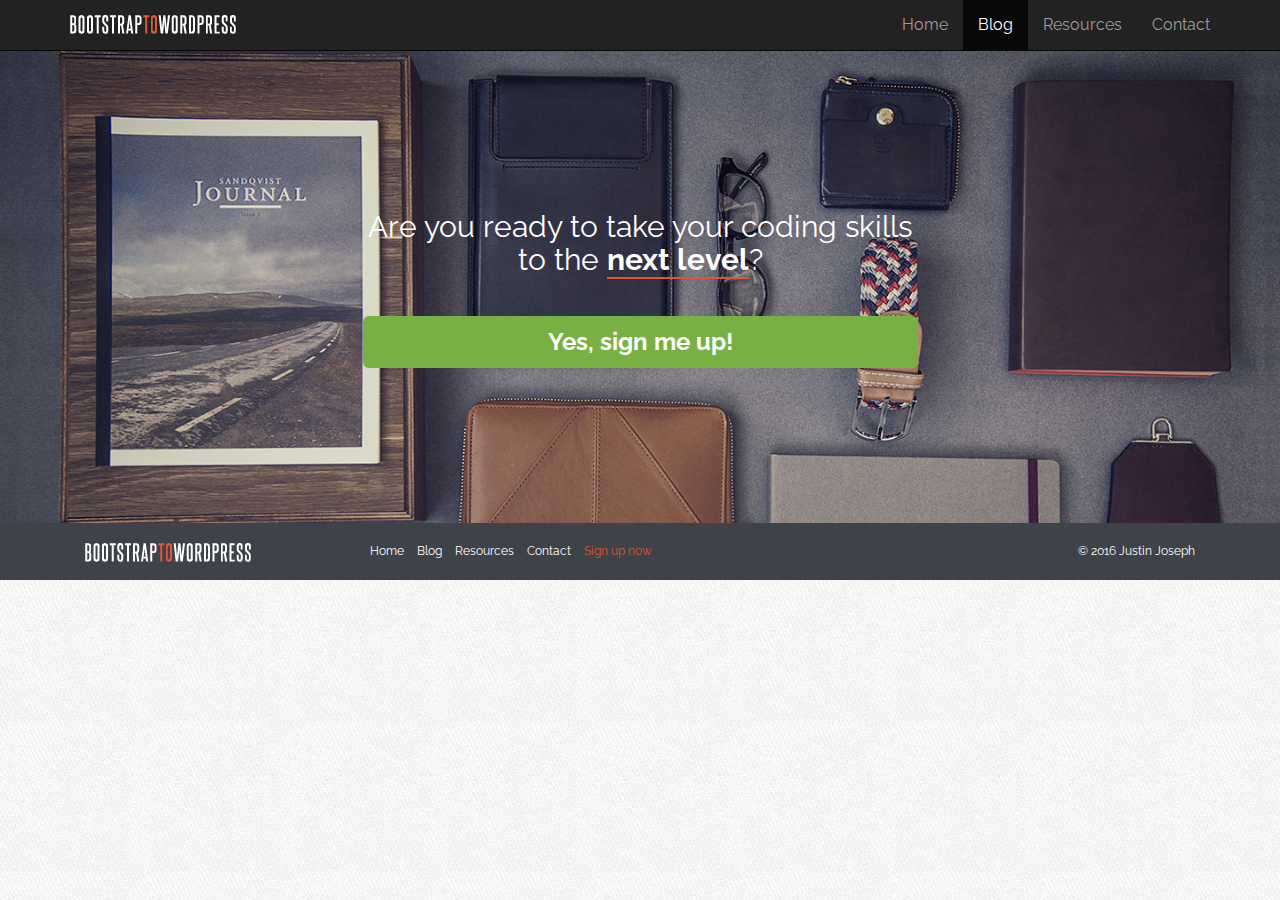
==== blog.html @ fc56a04b "Add skeleton blog template" ====
<!DOCTYPE html>
<html lang="en">
	<head>
		<meta http-equiv="Content-Type" content="text/html" charset="UTF-8">
		<meta charset="UTF-8">
		<meta name="viewport" content="width=device-width, initial-scale=1">
		<meta name="description" content="">
		<meta name="author" content="">

		<link rel="icon" href="assets/img/favicon.ico">

		<!-- Bootstrap CSS 
		=========================================================== -->
		<link rel="stylesheet" href="assets/css/bootstrap.min.css">
		
		<!-- Font Awesome icons 
		=========================================================== -->		
		<link rel="stylesheet" href="assets/css/font-awesome/css/font-awesome.min.css">

		<!-- Raleway font 
		=========================================================== -->
		<link href="https://fonts.googleapis.com/css?family=Raleway:400,700" rel="stylesheet">

		<link rel="stylesheet" href="assets/css/custom.css">
		
		<title>Bootstrap to WordPress</title>

		<!-- HTML5 shiv and Respond.js IE8 support of HTML5 elements and media queries  -->
		<!--[if lt IE 9]>
		<script src="https://oss.maxcdn.com/html5shiv/3.7.2/html5shiv.min.js"></script>
		<script src="https://oss.maxcdn.com/respond/1.4.2/respond.min.js"></script>
		<![endif]-->		
	</head>

	<body class="blog">

		<!-- HEADER 
		=========================================================== -->		
		<header class="site-header" role="banner">

			<!-- NAVBAR 
			=========================================================== -->
			<div class="navbar-wrapper">
				<div class="navbar navbar-inverse navbar-fixed-top" role="navigation">
					<div class="container">
						<div class="navbar-header">
							<button type="button" data-toggle="collapse" data-target=".navbar-collapse" class="navbar-toggle">
								<span class="sr-only">Toggle Navigation</span>
								<span class="icon-bar"></span>
								<span class="icon-bar"></span>
								<span class="icon-bar"></span>
							</button>

							<a href="/" class="navbar-brand"><img src="assets/img/logo.png" alt="Bootstrap to WordPress"></a>
						</div><!-- /.navbar-header -->

						<div class="navbar-collapse collapse">
							<ul class="nav navbar-nav navbar-right">
								<li><a href="/">Home</a></li><!-- /.active -->
								<li class="active"><a href="blog.html">Blog</a></li>
								<li><a href="resource.html">Resources</a></li>
								<li><a href="contact.html">Contact</a></li>
							</ul><!-- /.nav navbar-nav navbar-right -->
						</div><!-- /.navbar-collapse collapse -->
					</div><!-- /.container -->
				</div><!-- /.navbar navbar-inverse navbar-fixed-top -->
			</div><!-- /.navbar-wrapper -->

		</header>



		<!-- SIGN-UP 
		=========================================================== -->
		<section id="sign-up" data-type="background" data-speed="4">
			<div class="container">
				<div class="row">
					<div class="col-sm-6 col-sm-offset-3">
						<h2>Are you ready to take your coding skills to the <strong>next level</strong>?</h2>
						<p>
							<a href="#" class="btn btn-lg btn-block btn-success">Yes, sign me up!</a>
						</p>
					</div><!-- /.col-sm-6 col-sm-3 -->
				</div><!-- /.row -->
			</div><!-- /.container -->
		</section><!-- /#sign-up -->

		<!-- FOOTER 
		=========================================================== -->
		<footer>
			<div class="container">
				<div class="col-sm-3">
					<p>
						<a href="/">
							<img src="assets/img/logo.png" alt="Bootstrap to WordPress" />
						</a>
					</p>
				</div><!-- /.col-sm-3 -->

				<div class="col-sm-6">
					<nav>
						<ul class="list-unstyled list-inline">
							<li><a href="/">Home</a></li>
							<li><a href="blog.html">Blog</a></li>
							<li><a href="resources.html">Resources</a></li>
							<li><a href="contact.html">Contact</a></li>
							<li class="signup-link"><a href="#">Sign up now</a></li>
						</ul><!-- /.list-unstyled list-inline -->
					</nav>
				</div><!-- /.col-sm-6 -->

				<div class="col-sm-3">
					<p class="pull-right">&copy; 2016 Justin Joseph</p><!-- /.pull-right -->
				</div><!-- /.col-sm-3 -->
			</div><!-- /.container -->
		</footer>

		<!-- MODAL 
		=========================================================== -->
		<div class="modal fade" id="modal">
			<div class="modal-dialog">
				<div class="modal-content">
					
					<div class="modal-header">
						<button type="button" data-dismiss="modal" class="close">
							<span aria-hidden="true">&times;</span>
							<span class="sr-only">Close</span>
						</button>

						<h4 class="modal-title" id="modal-label">
							<i class="fa fa-envelope"> Subscribe to Our Mailing List</i>
						</h4><!-- /.modal-title -->
					</div><!-- /.modal-header -->

					<div class="modal-body">
						<p>
							Simply provide your name and e-mail! As a thank-you for joining, we&rsquo;ll give you one of our best-selling courses, <em>for free!</em>
						</p>

						<form action="" class="form-inline" role="form">
							<div class="form-group">
								<label for="firstname" class="sr-only">First Name</label>
								<input type="text" class="form-control" name="firstname" id="firstname" placeholder="First Name">
							</div><!-- /.form-group -->
							<div class="form-group">
								<label for="email" class="sr-only">E-mail</label>
								<input type="email" class="form-control" name="email" id="email" placeholder="E-mail">
							</div><!-- /.form-group -->

							<input type="submit" value="Subscribe!" class="btn btn-danger">
						</form><!-- /.form-inline -->

						<hr>

						<p>
							<small>
								By providing your e-mail you consent to receiving occasional promotional e-mails &amp; newsletters. <br><br>No Spam. Just good stuff. We respect your privacy &amp; you may un-subscribe at any time.
							</small>
						</p>
					</div><!-- /.modal-body -->

				</div><!-- /.modal-content -->
			</div><!-- /.modal-dialog -->
		</div>

		<!-- BOOTSTRAP & CUSTOM JS 
		=========================================================== -->
		<script src="https://ajax.googleapis.com/ajax/libs/jquery/3.1.0/jquery.min.js"></script>
		<script src="assets/js/jquery-3.1.0.min.js"></script>
		<script src="assets/js/bootstrap.min.js"></script>
		<script src="assets/js/main.js"></script>
	</body>
</html>
---- assets/css/custom.css ----
/* COLORS

Green:  	 #79b044
Salmon: 	 #dd5638
Blue-Grey: #3e4249

*/

/* === GENERAL === */

html {
	font-size: 16px;
}

body {
	margin-top: 50px;
	font-family: 'Raleway', sans-serif;
	font-size: 100%;
	background:  url(../img/tile.jpg) top left repeat;
}

/* == GLOBAL === */
h1, h2, h3, h4, h5, h6 {
	-webkit-font-smoothing: antialiased;
	text-rendering: optimizelegibility;
	font-weight: bold;
}

h1 {
	font-size: 3rem;
}

h1, h2 {
	margin: 0 0 40px;
}

h3 {
	margin: 20px 0;
}

h4 {
	font-size: 1.125rem;
}

p {
	margin: 0 0 15px;
}

p.lead {
	font-weight: normal;
}

a, a:visited {
	color: #dd5638;
}

a:hover {
	text-decoration: none;
	color: #c9302c;
}

button, input, .btn, a.btn {
	-webkit-font-smoothing: antialiased;
	text-rendering: optimizelegibility;
	color: white;
}

.btn {
	font-weight: bold;
}

.btn:focus {
	outline: none !important;
}

.btn-danger {
	background-color: #dd5638;
	border-collapse: #d95131;
}

.btn-success {
	background-color: #79b044;
	border: none;
}

.btn-success:hover {
	background-color: #6a9b3d;
	border-color: #6a9b3d;
}

img {
	max-width: 100%;
}

.modal-content {
	background: url(../img/tile.jpg) top left repeat;
}

.badge.social {
	background: #ccc;
	font-size: 1.5rem;
	height: 40px;
	width: 40px;
	text-align: center;
	line-height: 42px;
	margin: 0 5px 20px 0;
	padding: 0;
	-webkit-border-radius: 50px;
	-moz-border-radius: 50px;
	-ms-morder-radius: 50px;
	border-radius: 50px;
}

.badge.social.twitter:hover {
	background: #55acee;
}

.badge.social.facebook:hover {
	background: #3b5998;
}

.badge.social.gplus:hover {
	background: #db4b39;
}

blockquote {
	padding: 0;
	border: none;
	font-style: italic;
	text-align: left;	
}

blockquote cite {
	display: block;
	color: #777;
	margin: 15px 0 0 0;
}

blockquote:before {
	display: none;
}

/* === HERO === */

#hero {
	background: url(../img/hero-bg.jpg) 50% 0 repeat fixed;
	min-height: 500px;
	padding: 40px 0;
	color: white;
	-webkit-font-smoothing: antialiased;
	text-rendering: optimizelegibility;
}

#hero article {
	width: 100%;
	text-align: center;	
}

#hero .hero-text {
	margin-top: 30px;
}

#price-timeline {
	margin: 30px 0 60px;
	text-align: center;
}

#price-timeline .price {
	display: inline-block;
	margin: 0 2% 0 0;
	width: 30%;
	background-color: #3e4249;
	padding: 10px 20px 30px;
	position: relative;
	vertical-align: top;
}

#price-timeline .price.active {
	background-color: #dd5638;
}

#price-timeline .price span {
	background-color: #101010;
	display: block;
	height: 70px;
	width: 70px;
	text-align: center;
	line-height: 70px;
	font-weight: bold;
	font-size: 1.5rem;
	-webkit-border-radius: 100%;
	-moz-border-radius: 100%;
	-ms-border-radius: 100%;
	border-radius: 100%;
	position: absolute;
	bottom: -35px;
	left: 50%;
	margin-left: -35px;
}

#price-timeline h4 {
	margin: 0 0 10px;
}

#price-timeline h4 small {
	color: white;
	font-weight: bold;
	display: block;
}

/* === LAYOUT === */

.row + .row {
	margin-top: 20px;
}

section {
	padding: 80px 0;
}

.section-header {
	text-align: center;
}

section h2 {
	margin: 20px 0 40px;
}

section h3 {
	margin: 30px 0 10px;
}

#opt-in {
	background-color: #3e4249;
	padding: 20px 0;
	color: white;
	-webkit-font-smoothing: antialiased;
	text-rendering: optimizelegibility;
	font-size: 1.2rem;
}

#opt-in p {
	margin: 7px 0 0 0;
}

#who-benefits {
	background-color: white;
}

#course-features {
	background-color: #3e4249;
	color: white;
	text-align: center;
}

#project-features {
	text-align: center;
}

#featurette {
	background: url(../img/stuff-bg.jpg) 50% 100% repeat fixed;
	background-size: cover;
	text-align: center;
	color: white;
}

#instructor {
	background: white url(../img/brad-elvis.png) 90% -10px no-repeat;
}

#instructor h2 {
	margin: 0 0 20px;
}

#instructor .number {
	display: table;
	font-size: 1.875rem;
	font-weight: bold;
	color: white;
	height: 140px;
	width: 140px;
	line-height: 24px;
	text-align: center;
	background: #dd5638;
	-webkit-border-radius: 100%;
	-moz-border-radius: 100%;
	-ms-morder-radius: 100%;
	border-radius: 100%;
	-webkit-font-smoothing: antialiased;
	text-rendering: optimizelegibility;
}

#instructor .number .number-content {
	display: table-cell;
	vertical-align: middle;
}

#instructor .number span {
	display: block;
	font-size: 1.25rem;
	font-weight: normal;
}

#testimonials {
	text-align: center;
}

.testimonial {
	margin-bottom: 60px;
}

.testimonial img {
	-webkit-border-radius: 50%;
	-moz-border-radius: 50%;
	-ms-morder-radius: 50%;
	border-radius: 50%;
}

#sign-up {
	text-align: center;
	background: url(../img/hipster-stuff.jpg) center center repeat fixed;
	background-size: cover;
	color: white;
	padding: 140px 0;
}

#sign-up h2 {
	font-weight: normal;
}

#sign-up h2 strong {
	border-bottom: 2px solid #dd5638;
}

#sign-up .btn {
	font-size: 1.5rem;
}

footer {
	background-color: #3e4249;
	color: white;
	padding: 20px 0 10px;
	font-size: .75rem;
}

footer p {
	margin: 0;
}

footer a, footer a:visited {
	color: white;
}

footer a:hover {
	color: #dd5638;
}

footer li.signup-link a {
	color: #dd5638;
}

footer li.signup-link a:hover {
	font-weight: bold;
}

/* === SPRITES === */

.ci {
	display: inline-block;
	height: 40px;
	width: 40px;
	background: url(../img/icon-sprite.png) no-repeat;
}

.ci-computer {
	background-position: 0 0;
}

.ci-watch {
	background-position: -40px 0;
}

.ci-calendar {
	background-position: -80px 0;
}

.ci-community {
	background-position: -120px 0;
}

.ci-instructor {
	background-position: -160px 0;
}

.ci-device {
	background-position: -200px 0;
}

/* === MEDIA QUERIES === */

@media screen and ( max-width: 991px ) {
	#instructor .container {
		background: rgba(255, 255, 255, .8);
		padding: 20px;
	}
}

@media screen and ( max-width: 768px ) {
	.logo {
		width: 50%;
	}

	#opt-in p {
		margin: 0 0 10px;
	}

	#featurette iframe {
		height: 240px;
	}
}

@media screen and ( max-width: 568px ) {
	#instructor .number {
		height: 100px;
		width: 100px;
		font-size: 1.375rem;
	}

	#instructor .number span {
		font-size: 1rem;
	}
}
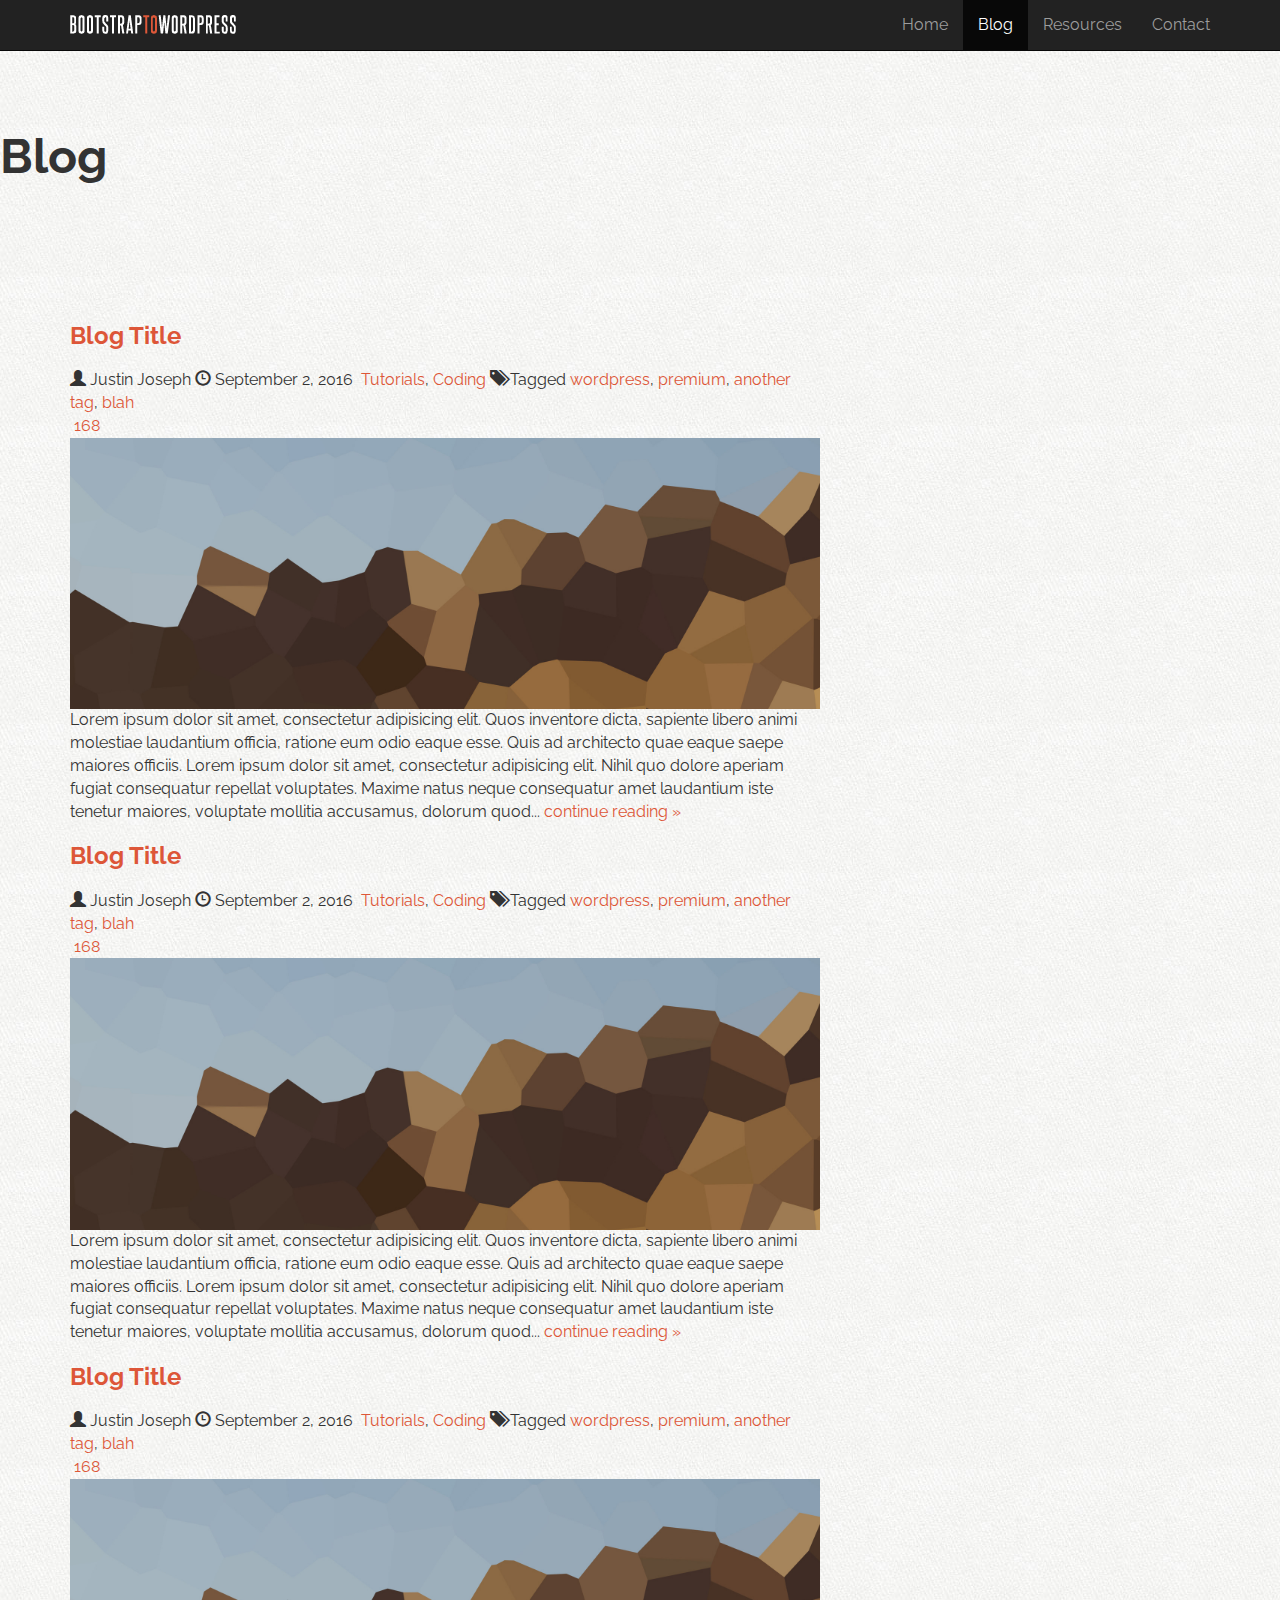
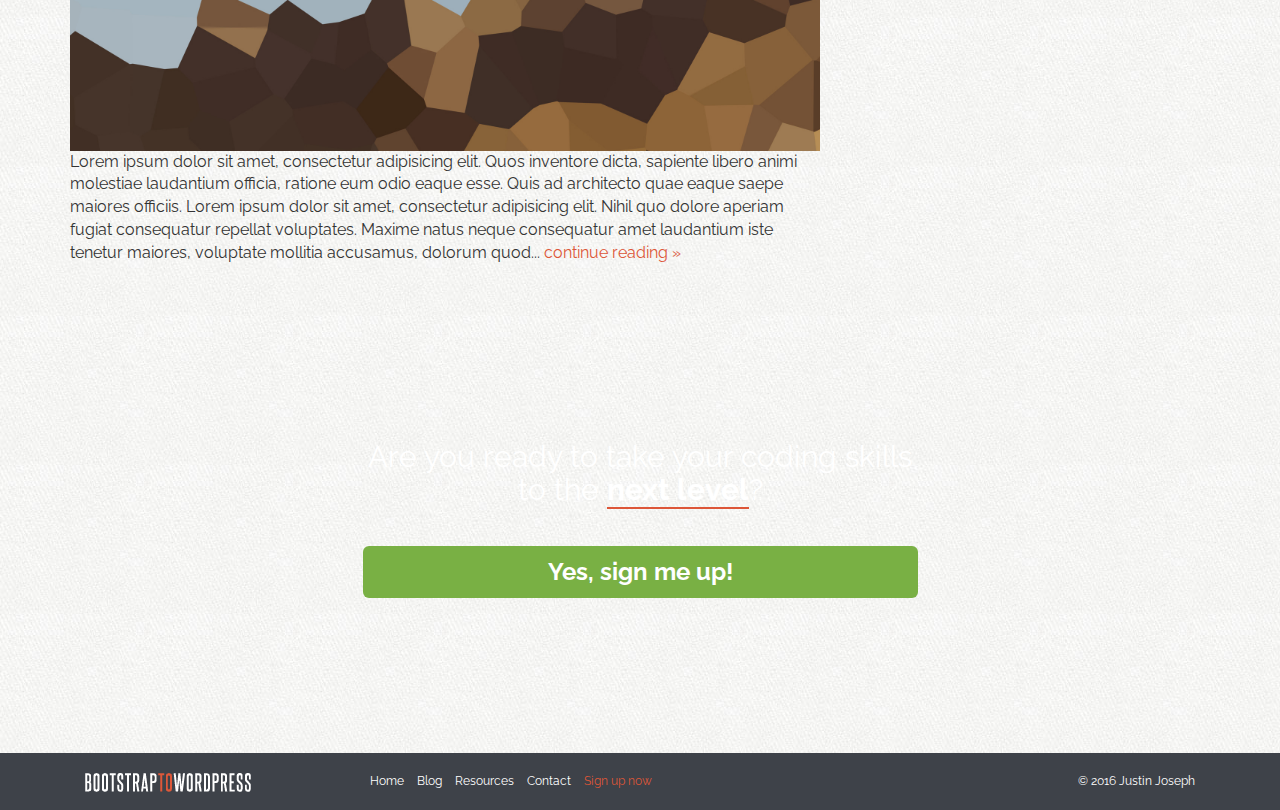
==== commit 547b9a91: "Add blog excerpts" ====
--- a/blog.html
+++ b/blog.html
@@ -68,7 +68,108 @@
 
 		</header>
 
-
+		<section class="feature-image feature-image-default-alt" data-type="background" data-speed="2">
+			<h1 class="page-title">Blog</h1><!-- /.page-title -->
+		</section><!-- /.feature-image feature-image-default-alt -->
+
+		<!-- BLOG CONTENT 
+		=========================================================== -->
+		<div class="container">
+			<div class="row" id="primary">
+				
+				<main id="content" class="col-sm-8" role="main">
+					
+					<article class="post">
+						<header>
+							<h3><a href="post.html">Blog Title</a></h3>
+							<div class="post-details">
+								<span class="glyphicon glyphicon-user"></span> Justin Joseph
+								<span class="glyphicon glyphicon-time"></span> <time>September 2, 2016</time>
+								<span class="glyphicon glyphicon-folder-open-alt"></span> <a href="#">Tutorials</a>, <a href="#">Coding</a>
+								<span class="glyphicon glyphicon-tags"></span> Tagged <a href="#">wordpress</a>, 
+								<a href="#">premium</a>, 
+								<a href="#">another tag</a>, 
+								<a href="#">blah</a>
+
+								<div class="post-comments-badge">
+									<a href="#">
+										<span class="glyphicon glyphicon-comments"></span> 168
+									</a>
+								</div><!-- /.post-comments-badge -->
+							</div><!-- /.post-details -->
+						</header>
+						<div class="post-image">
+							<img src="assets/img/hero-bg.jpg" alt="Hero image">
+						</div><!-- /.post-image -->
+						<div class="post-excerpt">
+							<p>
+								Lorem ipsum dolor sit amet, consectetur adipisicing elit. Quos inventore dicta, sapiente libero animi molestiae laudantium officia, ratione eum odio eaque esse. Quis ad architecto quae eaque saepe maiores officiis. Lorem ipsum dolor sit amet, consectetur adipisicing elit. Nihil quo dolore aperiam fugiat consequatur repellat voluptates. Maxime natus neque consequatur amet laudantium iste tenetur maiores, voluptate mollitia accusamus, dolorum quod... <a href="post.html">continue reading &raquo;</a>
+							</p>
+						</div><!-- /.post-excerpt -->
+					</article><!-- /.post -->
+
+					<article class="post">
+						<header>
+							<h3><a href="post.html">Blog Title</a></h3>
+							<div class="post-details">
+								<span class="glyphicon glyphicon-user"></span> Justin Joseph
+								<span class="glyphicon glyphicon-time"></span> <time>September 2, 2016</time>
+								<span class="glyphicon glyphicon-folder-open-alt"></span> <a href="#">Tutorials</a>, <a href="#">Coding</a>
+								<span class="glyphicon glyphicon-tags"></span> Tagged <a href="#">wordpress</a>, 
+								<a href="#">premium</a>, 
+								<a href="#">another tag</a>, 
+								<a href="#">blah</a>
+
+								<div class="post-comments-badge">
+									<a href="#">
+										<span class="glyphicon glyphicon-comments"></span> 168
+									</a>
+								</div><!-- /.post-comments-badge -->
+							</div><!-- /.post-details -->
+						</header>
+						<div class="post-image">
+							<img src="assets/img/hero-bg.jpg" alt="Hero image">
+						</div><!-- /.post-image -->
+						<div class="post-excerpt">
+							<p>
+								Lorem ipsum dolor sit amet, consectetur adipisicing elit. Quos inventore dicta, sapiente libero animi molestiae laudantium officia, ratione eum odio eaque esse. Quis ad architecto quae eaque saepe maiores officiis. Lorem ipsum dolor sit amet, consectetur adipisicing elit. Nihil quo dolore aperiam fugiat consequatur repellat voluptates. Maxime natus neque consequatur amet laudantium iste tenetur maiores, voluptate mollitia accusamus, dolorum quod... <a href="post.html">continue reading &raquo;</a>
+							</p>
+						</div><!-- /.post-excerpt -->
+					</article><!-- /.post -->
+
+					<article class="post">
+						<header>
+							<h3><a href="post.html">Blog Title</a></h3>
+							<div class="post-details">
+								<span class="glyphicon glyphicon-user"></span> Justin Joseph
+								<span class="glyphicon glyphicon-time"></span> <time>September 2, 2016</time>
+								<span class="glyphicon glyphicon-folder-open-alt"></span> <a href="#">Tutorials</a>, <a href="#">Coding</a>
+								<span class="glyphicon glyphicon-tags"></span> Tagged <a href="#">wordpress</a>, 
+								<a href="#">premium</a>, 
+								<a href="#">another tag</a>, 
+								<a href="#">blah</a>
+
+								<div class="post-comments-badge">
+									<a href="#">
+										<span class="glyphicon glyphicon-comments"></span> 168
+									</a>
+								</div><!-- /.post-comments-badge -->
+							</div><!-- /.post-details -->
+						</header>
+						<div class="post-image">
+							<img src="assets/img/hero-bg.jpg" alt="Hero image">
+						</div><!-- /.post-image -->
+						<div class="post-excerpt">
+							<p>
+								Lorem ipsum dolor sit amet, consectetur adipisicing elit. Quos inventore dicta, sapiente libero animi molestiae laudantium officia, ratione eum odio eaque esse. Quis ad architecto quae eaque saepe maiores officiis. Lorem ipsum dolor sit amet, consectetur adipisicing elit. Nihil quo dolore aperiam fugiat consequatur repellat voluptates. Maxime natus neque consequatur amet laudantium iste tenetur maiores, voluptate mollitia accusamus, dolorum quod... <a href="post.html">continue reading &raquo;</a>
+							</p>
+						</div><!-- /.post-excerpt -->
+					</article><!-- /.post -->
+
+				</main><!-- /#content.col-sm-8 -->
+
+			</div><!-- /#primary.row -->
+		</div><!-- /.container -->
 
 		<!-- SIGN-UP 
 		=========================================================== -->
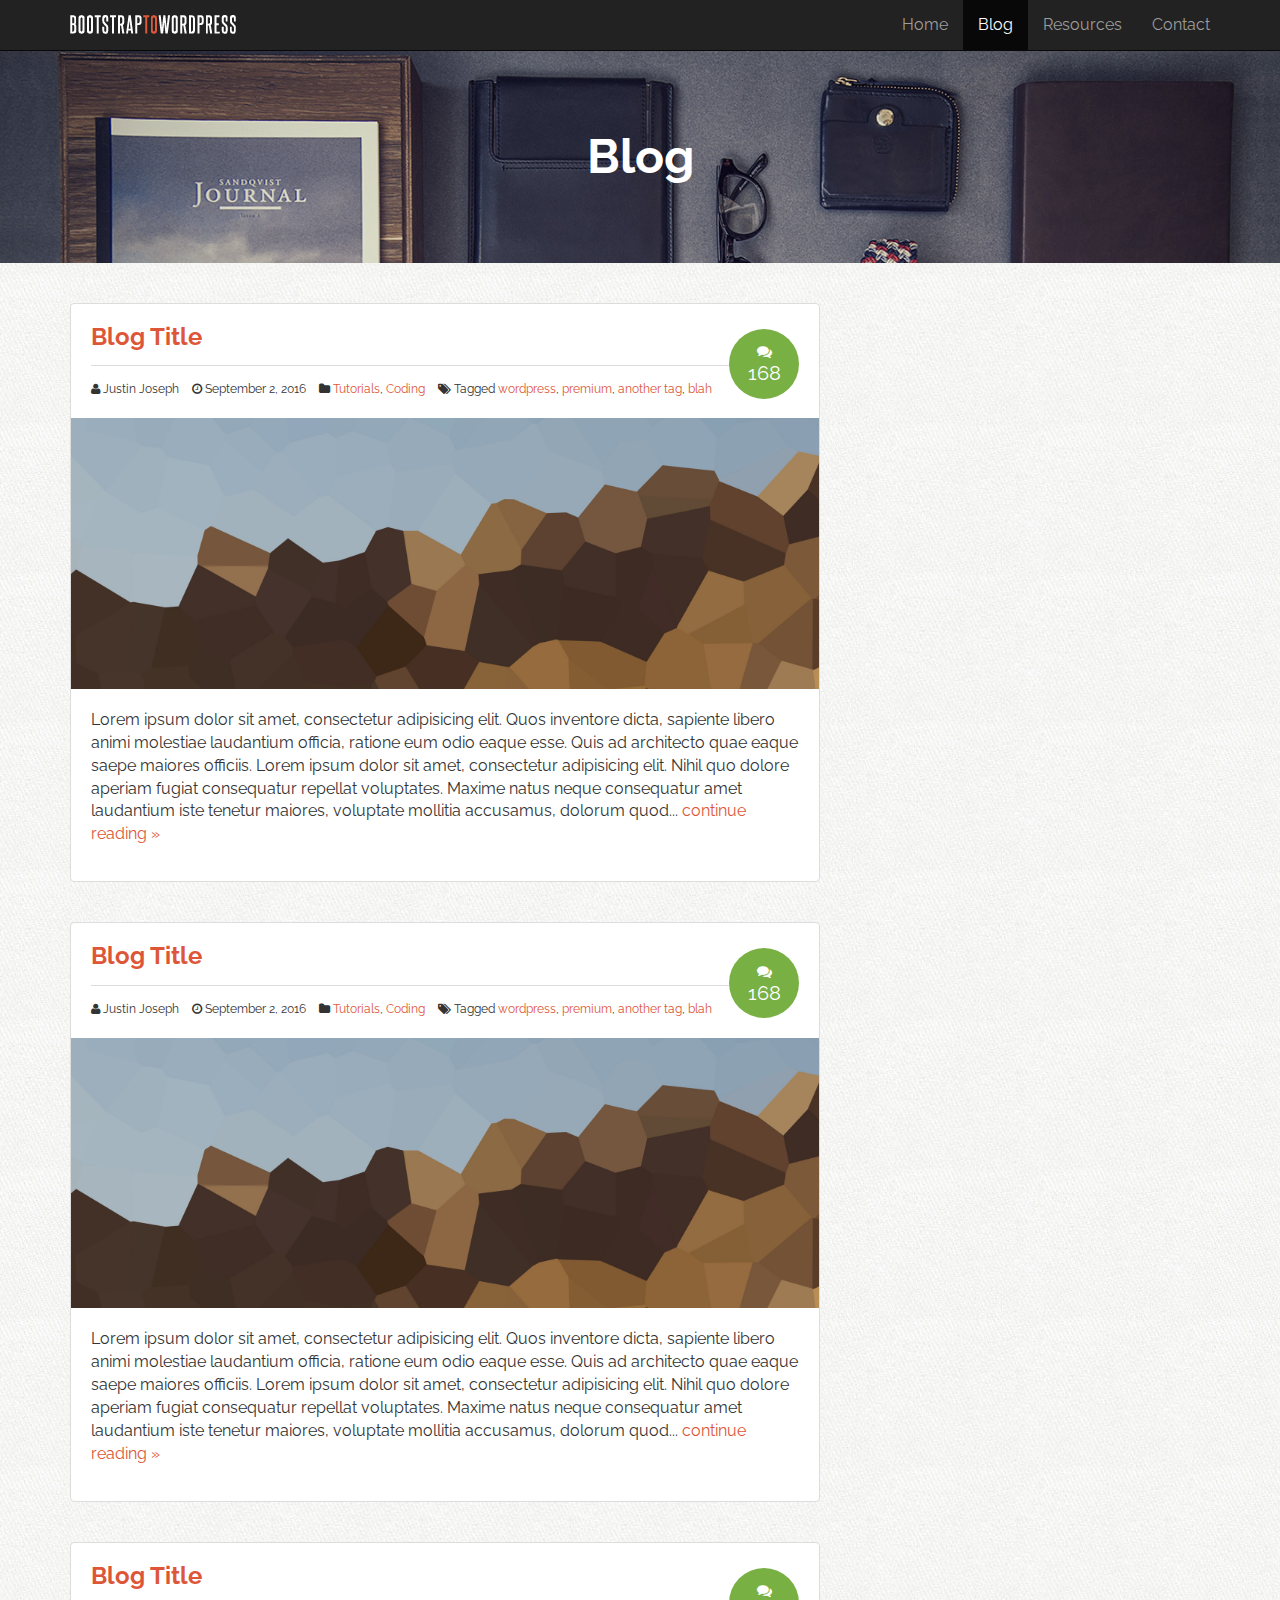
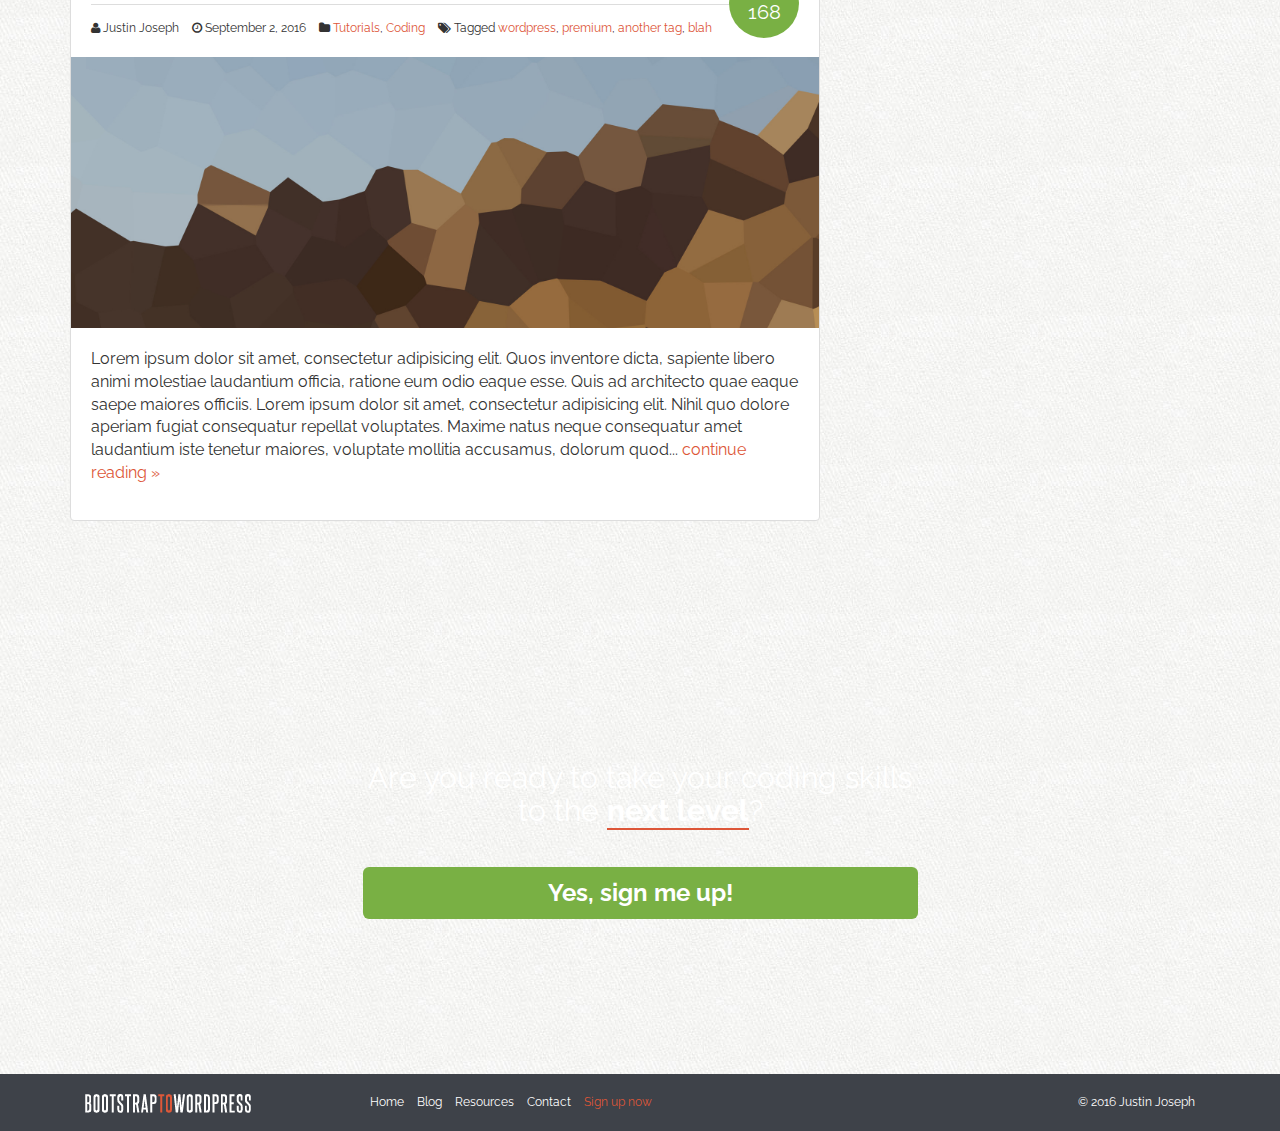
==== commit 1450b968: "Style blog excerpts" ====
--- a/blog.html
+++ b/blog.html
@@ -83,17 +83,17 @@
 						<header>
 							<h3><a href="post.html">Blog Title</a></h3>
 							<div class="post-details">
-								<span class="glyphicon glyphicon-user"></span> Justin Joseph
-								<span class="glyphicon glyphicon-time"></span> <time>September 2, 2016</time>
-								<span class="glyphicon glyphicon-folder-open-alt"></span> <a href="#">Tutorials</a>, <a href="#">Coding</a>
-								<span class="glyphicon glyphicon-tags"></span> Tagged <a href="#">wordpress</a>, 
+								<i class="fa fa-user"></i> Justin Joseph
+								<i class="fa fa-clock-o"></i> <time>September 2, 2016</time>
+								<i class="fa fa-folder"></i> <a href="#">Tutorials</a>, <a href="#">Coding</a>
+								<i class="fa fa-tags"></i> Tagged <a href="#">wordpress</a>, 
 								<a href="#">premium</a>, 
 								<a href="#">another tag</a>, 
 								<a href="#">blah</a>
 
 								<div class="post-comments-badge">
 									<a href="#">
-										<span class="glyphicon glyphicon-comments"></span> 168
+										<i class="fa fa-comments"></i> 168
 									</a>
 								</div><!-- /.post-comments-badge -->
 							</div><!-- /.post-details -->
@@ -112,17 +112,17 @@
 						<header>
 							<h3><a href="post.html">Blog Title</a></h3>
 							<div class="post-details">
-								<span class="glyphicon glyphicon-user"></span> Justin Joseph
-								<span class="glyphicon glyphicon-time"></span> <time>September 2, 2016</time>
-								<span class="glyphicon glyphicon-folder-open-alt"></span> <a href="#">Tutorials</a>, <a href="#">Coding</a>
-								<span class="glyphicon glyphicon-tags"></span> Tagged <a href="#">wordpress</a>, 
+								<i class="fa fa-user"></i> Justin Joseph
+								<i class="fa fa-clock-o"></i> <time>September 2, 2016</time>
+								<i class="fa fa-folder"></i> <a href="#">Tutorials</a>, <a href="#">Coding</a>
+								<i class="fa fa-tags"></i> Tagged <a href="#">wordpress</a>, 
 								<a href="#">premium</a>, 
 								<a href="#">another tag</a>, 
 								<a href="#">blah</a>
 
 								<div class="post-comments-badge">
 									<a href="#">
-										<span class="glyphicon glyphicon-comments"></span> 168
+										<i class="fa fa-comments"></i> 168
 									</a>
 								</div><!-- /.post-comments-badge -->
 							</div><!-- /.post-details -->
@@ -141,17 +141,17 @@
 						<header>
 							<h3><a href="post.html">Blog Title</a></h3>
 							<div class="post-details">
-								<span class="glyphicon glyphicon-user"></span> Justin Joseph
-								<span class="glyphicon glyphicon-time"></span> <time>September 2, 2016</time>
-								<span class="glyphicon glyphicon-folder-open-alt"></span> <a href="#">Tutorials</a>, <a href="#">Coding</a>
-								<span class="glyphicon glyphicon-tags"></span> Tagged <a href="#">wordpress</a>, 
+								<i class="fa fa-user"></i> Justin Joseph
+								<i class="fa fa-clock-o"></i> <time>September 2, 2016</time>
+								<i class="fa fa-folder"></i> <a href="#">Tutorials</a>, <a href="#">Coding</a>
+								<i class="fa fa-tags"></i> Tagged <a href="#">wordpress</a>, 
 								<a href="#">premium</a>, 
 								<a href="#">another tag</a>, 
 								<a href="#">blah</a>
 
 								<div class="post-comments-badge">
 									<a href="#">
-										<span class="glyphicon glyphicon-comments"></span> 168
+										<i class="fa fa-comments"></i> 168
 									</a>
 								</div><!-- /.post-comments-badge -->
 							</div><!-- /.post-details -->
--- a/assets/css/custom.css
+++ b/assets/css/custom.css
@@ -107,7 +107,7 @@
 	padding: 0;
 	-webkit-border-radius: 50px;
 	-moz-border-radius: 50px;
-	-ms-morder-radius: 50px;
+	-ms-border-radius: 50px;
 	border-radius: 50px;
 }
 
@@ -226,8 +226,38 @@
 	margin: 20px 0 40px;
 }
 
+#primary {
+	padding-top: 40px;
+	padding-bottom: 40px;
+}
+
 section h3 {
 	margin: 30px 0 10px;
+}
+
+.feature-image {
+	display: table;
+	width: 100%;
+}
+
+.feature-image-default {
+	background: url(../img/stuff-feature.jpg) no-repeat fixed;
+}
+
+.feature-image-default-alt {
+	background: url(../img/hipster-stuff.jpg) no-repeat fixed;
+}
+
+.feature-image-default,
+.feature-image-default-alt {
+	background-size: cover;
+}
+
+.feature-image h1 {
+	display: table-cell;
+	vertical-align: middle;
+	text-align: center;
+	color: white;
 }
 
 #opt-in {
@@ -284,7 +314,7 @@
 	background: #dd5638;
 	-webkit-border-radius: 100%;
 	-moz-border-radius: 100%;
-	-ms-morder-radius: 100%;
+	-ms-border-radius: 100%;
 	border-radius: 100%;
 	-webkit-font-smoothing: antialiased;
 	text-rendering: optimizelegibility;
@@ -312,7 +342,7 @@
 .testimonial img {
 	-webkit-border-radius: 50%;
 	-moz-border-radius: 50%;
-	-ms-morder-radius: 50%;
+	-ms-border-radius: 50%;
 	border-radius: 50%;
 }
 
@@ -361,6 +391,89 @@
 
 footer li.signup-link a:hover {
 	font-weight: bold;
+}
+
+/* === BLOG === */
+
+.post {
+	position: relative;
+	border: 1px solid #ddd;
+	background-color: white;
+	margin: 0 0 40px;
+	-webkit-border-radius: 4px;
+	-moz-border-radius: 4px;
+	-ms-border-radius: 4px;
+	border-radius: 4px;
+}
+
+.post header,
+.post .post-excerpt {
+	padding: 20px;
+}
+
+.post header h1,
+.post header h3 {
+	margin: 0 0 15px;
+	padding: 0 0 15px;
+	border-bottom: 1px solid #ddd;
+}
+
+.post header h1 {
+	font-size: 1.5rem;
+}
+
+.post-image {
+	height: auto;
+}
+
+.post-details {
+	font-size: .75rem;
+	width: 90%;
+}
+
+.post-details i.fa {
+	padding-left: 10px;
+}
+
+.post-details i.fa:first-child {
+	padding: 0;
+}
+
+/* === COMMENTS === */
+
+.post-comments-badge {
+	height: 70px;
+	width: 70px;
+	position: absolute;
+	top: 25px;
+	right: 20px;
+	border: none;
+	-webkit-border-radius: 100%;
+	-moz-border-radius: 100%;
+	-ms-border-radius: 100%;
+	border-radius: 100%;
+	background-color: #79b044;
+	text-align: center;
+	display: table;
+}
+
+.post-comments-badge a {
+	display: table-cell;
+	vertical-align: middle;
+	color: white;
+	font-size: 1.25rem;
+	line-height: 20px;
+}
+
+.post-comments-badge i.fa {
+	display: block;
+	font-size: .9375rem;
+	padding: 0;
+	margin-bottom: 4px;
+}
+
+.post-comments-badge:hover {
+	background-color: #8bc653;
 }
 
 /* === SPRITES === */
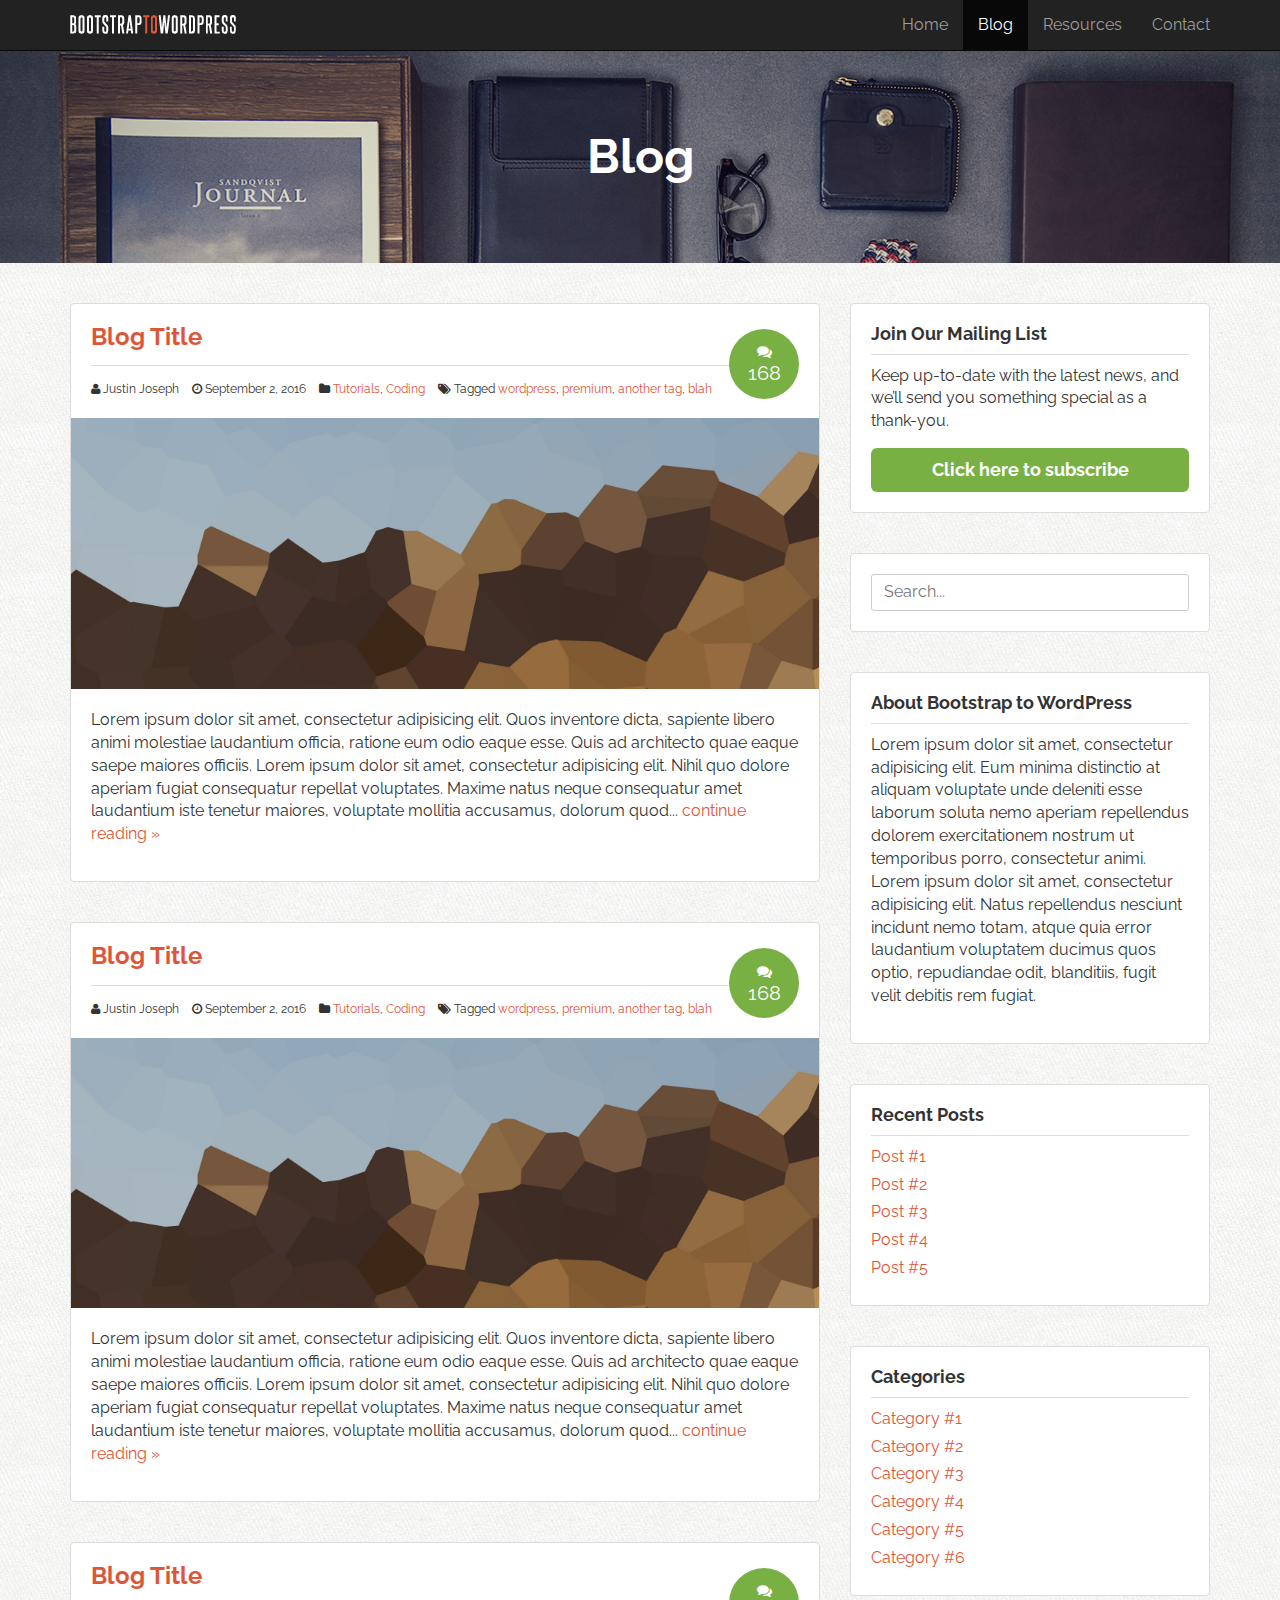
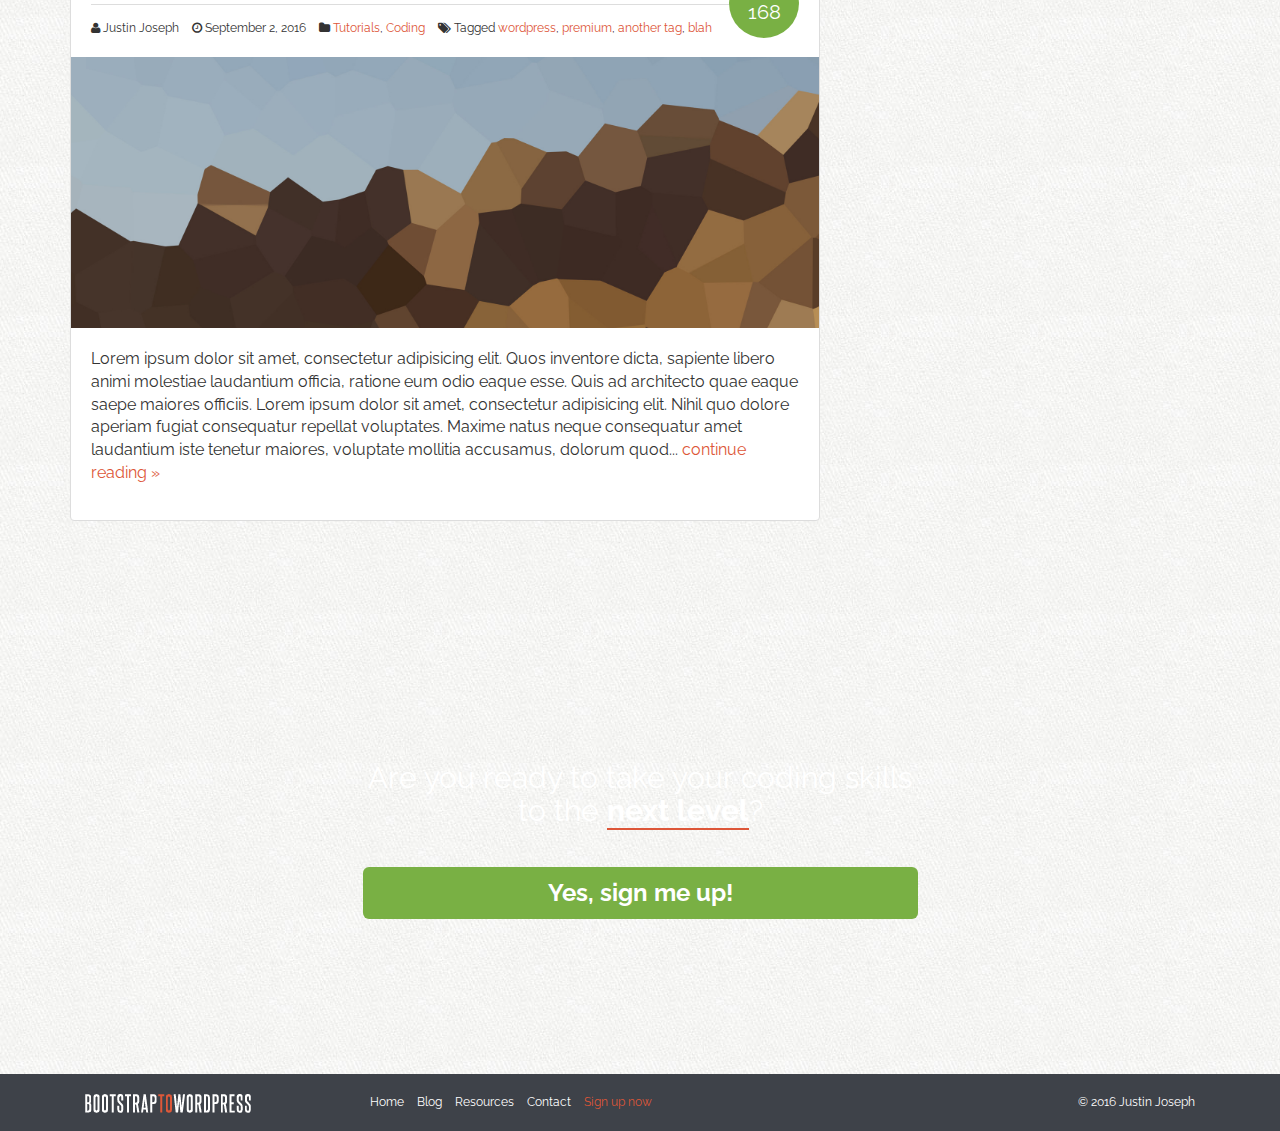
==== commit 3e955530: "Add and style sidebar widgets" ====
--- a/blog.html
+++ b/blog.html
@@ -168,6 +168,59 @@
 
 				</main><!-- /#content.col-sm-8 -->
 
+				<!-- SIDEBAR 
+				=========================================================== -->
+				<aside class="col-sm-4">
+					
+					<div class="widget">
+						<h4>Join Our Mailing List</h4>
+						<p>
+							Keep up-to-date with the latest news, and we&rsquo;ll send you something special as a thank-you.
+						</p>
+						<button class="btn btn-success btn-lg btn-block" data-toggle="modal" data-target="#modal">
+							Click here to subscribe
+						</button>
+					</div><!-- /.widget -->
+
+					<div class="widget">
+						<form action="" role="form" class="search-form">
+							<label for="sidebar-search" class="sr-only">Search</label>
+							<input type="text" placeholder="Search..." id="sidebar-search">
+						</form><!-- /.search-form -->
+					</div><!-- /.widget -->
+
+					<div class="widget">
+						<h4>About Bootstrap to WordPress</h4>
+						<p>
+							Lorem ipsum dolor sit amet, consectetur adipisicing elit. Eum minima distinctio at aliquam voluptate unde deleniti esse laborum soluta nemo aperiam repellendus dolorem exercitationem nostrum ut temporibus porro, consectetur animi. Lorem ipsum dolor sit amet, consectetur adipisicing elit. Natus repellendus nesciunt incidunt nemo totam, atque quia error laudantium voluptatem ducimus quos optio, repudiandae odit, blanditiis, fugit velit debitis rem fugiat.
+						</p>
+					</div><!-- /.widget -->
+
+					<div class="widget">
+						<h4>Recent Posts</h4>
+						<ul>
+							<li><a href="#">Post #1</a></li>
+							<li><a href="#">Post #2</a></li>
+							<li><a href="#">Post #3</a></li>
+							<li><a href="#">Post #4</a></li>
+							<li><a href="#">Post #5</a></li>
+						</ul>
+					</div><!-- /.widget -->
+
+					<div class="widget">
+						<h4>Categories</h4>
+						<ul>
+							<li><a href="#">Category #1</a></li>
+							<li><a href="#">Category #2</a></li>
+							<li><a href="#">Category #3</a></li>
+							<li><a href="#">Category #4</a></li>
+							<li><a href="#">Category #5</a></li>
+							<li><a href="#">Category #6</a></li>
+						</ul>
+					</div><!-- /.widget -->
+
+				</aside><!-- /.col-sm-4 -->
+
 			</div><!-- /#primary.row -->
 		</div><!-- /.container -->
 
--- a/assets/css/custom.css
+++ b/assets/css/custom.css
@@ -395,7 +395,7 @@
 
 /* === BLOG === */
 
-.post {
+.post, .widget {
 	position: relative;
 	border: 1px solid #ddd;
 	background-color: white;
@@ -437,6 +437,33 @@
 
 .post-details i.fa:first-child {
 	padding: 0;
+}
+
+/* === WIDGETS === */
+
+.widget {
+	padding: 20px;
+}
+
+.widget h4 {
+	margin: 0 0 10px;
+	padding: 0 0 10px;
+	border-bottom: 1px solid #ddd;
+}
+
+.widget ul {
+	list-style: none;
+	margin: 0;
+	padding: 0;
+}
+
+.widget ul li {
+	margin: 0 0 5px;
+}
+
+.widget ul li:hover {
+	position: relative;
+	left: 1px;
 }
 
 /* === COMMENTS === */
@@ -476,6 +503,34 @@
 	background-color: #8bc653;
 }
 
+/* === FORMS === */
+
+label {
+	display: block;
+	font-weight: bold;
+}
+
+input[type=text],
+input[type=email],
+input[type=url],
+input[type=password],
+input[type=search],
+textarea {
+	color: #666;
+	border: 1px solid #ccc;
+	-webkit-border-radius: 3px;
+	-moz-border-radius: 3px;
+	-ms-border-radius: 3px;
+	border-radius: 3px;
+	display: block;
+	-webkit-box-sizing: border-box;
+	-moz-box-sizing: border-box;
+	-ms-box-sizing: border-box;
+	box-sizing: border-box;
+	width: 100%;
+	padding: 6px 12px;
+}
+
 /* === SPRITES === */
 
 .ci {
